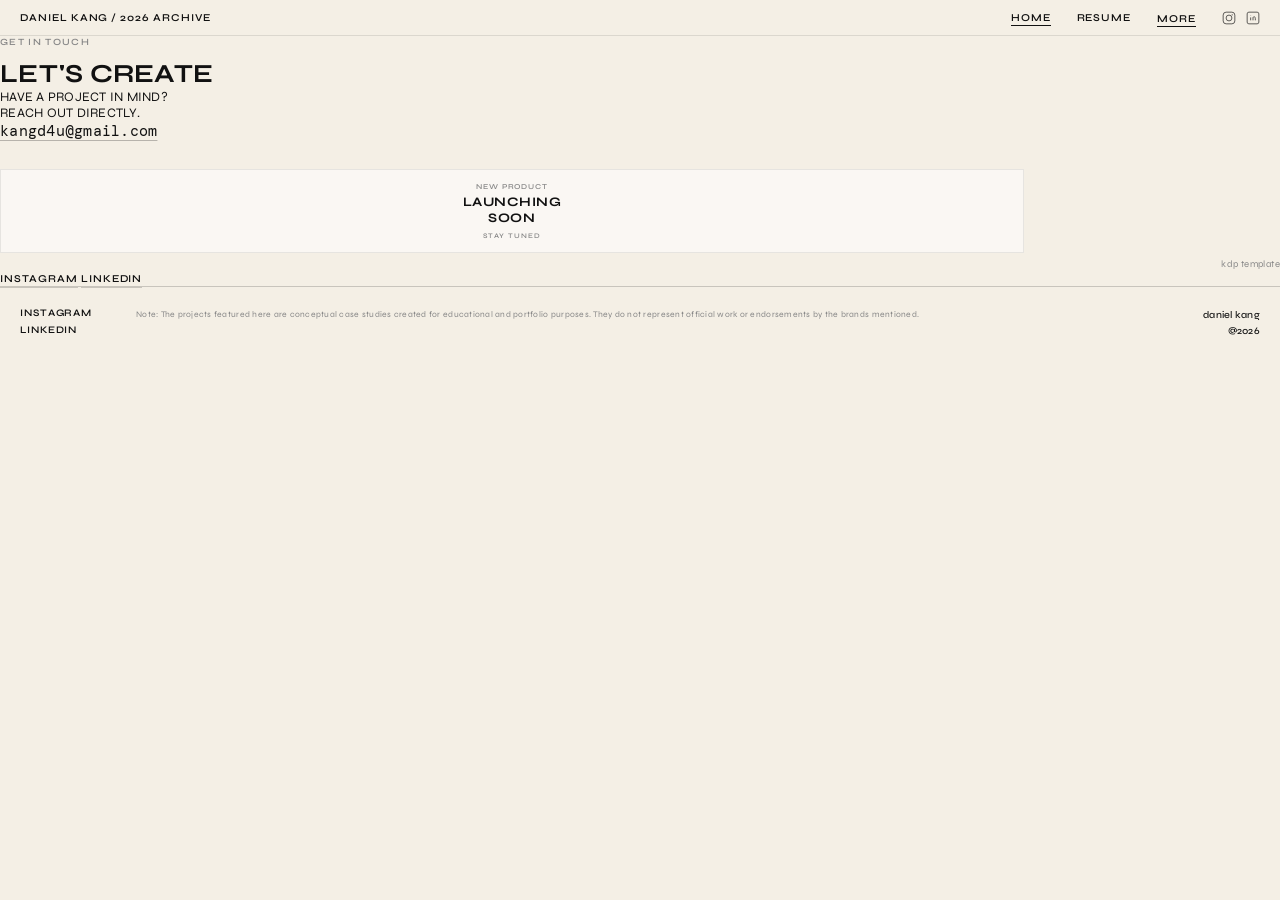
==== contact.html @ bf85c8f0 "Add files via upload" ====
<!DOCTYPE html>
<html lang="en">
<head>
  <meta charset="UTF-8" />
  <meta name="viewport" content="width=device-width, initial-scale=1.0" />
  <title>Contact — Daniel Kang</title>
  <link rel="stylesheet" href="style.css" />
  <link
    href="https://fonts.googleapis.com/css2?family=Cormorant+Garamond:ital,wght@0,300;0,400;1,300;1,400;1,600&family=DM+Mono:wght@300;400&family=Syne:wght@400;500;600;700&display=swap"
    rel="stylesheet"
  />
</head>
<body>

  <!-- NAV -->
  <nav class="nav">
    <a href="index.html" class="nav-logo">DANIEL KANG / 2026 ARCHIVE</a>
    <div class="nav-links">
      <a href="index.html" class="nav-link">HOME</a>
      <a href="resume.html" class="nav-link" target="_blank" rel="noopener">RESUME</a>
      <div class="nav-dropdown" id="moreDropdown">
        <button class="nav-link dropdown-trigger is-open" id="dropdownBtn" aria-expanded="false">
          MORE
        </button>
        <div class="dropdown-menu" id="dropdownMenu" aria-hidden="true">
          <a href="contact.html" class="dropdown-item">CONTACT</a>
          <a href="https://www.instagram.com/daniellllkang1" target="_blank" rel="noopener" class="dropdown-item">INSTAGRAM</a>
          <a href="https://www.linkedin.com/in/danielkanggg" target="_blank" rel="noopener" class="dropdown-item">LINKEDIN</a>
        </div>
      </div>
      <div class="nav-socials">
        <a href="https://www.instagram.com/daniellllkang1" target="_blank" rel="noopener" class="social-icon" aria-label="Instagram">
          <svg width="14" height="14" viewBox="0 0 24 24" fill="none" stroke="currentColor" stroke-width="1.5"><rect x="2" y="2" width="20" height="20" rx="5"/><circle cx="12" cy="12" r="5"/><circle cx="17.5" cy="6.5" r="1" fill="currentColor" stroke="none"/></svg>
        </a>
        <a href="https://www.linkedin.com/in/danielkanggg" target="_blank" rel="noopener" class="social-icon" aria-label="LinkedIn">
          <svg width="14" height="14" viewBox="0 0 24 24" fill="none" stroke="currentColor" stroke-width="1.5"><rect x="2" y="2" width="20" height="20" rx="3"/><line x1="8" y1="11" x2="8" y2="16"/><line x1="8" y1="8" x2="8" y2="8.5"/><path d="M12 11v5m0-5c0 0 .5-1 2-1s2 1 2 3v3"/></svg>
        </a>
      </div>
    </div>
  </nav>

  <!-- CONTACT PAGE -->
  <main class="contact-page">
    <div class="contact-page-inner">

      <div class="contact-page-left">
        <p class="contact-eyebrow">GET IN TOUCH</p>
        <h1 class="contact-page-headline">LET'S CREATE</h1>
        <p class="contact-page-sub">HAVE A PROJECT IN MIND?<br />REACH OUT DIRECTLY.</p>
        <a href="mailto:kangd4u@gmail.com" class="contact-email">kangd4u@gmail.com</a>
      </div>

      <div class="contact-page-right">
        <div class="contact-page-product">
          <div class="product-badge">
            <p class="product-badge-label">NEW PRODUCT</p>
            <p class="product-badge-main">LAUNCHING<br />SOON</p>
            <p class="product-badge-tag">STAY TUNED</p>
          </div>
        </div>
        <p class="hero-image-caption" style="text-align:right;">kdp template</p>
      </div>

    </div>

    <div class="contact-socials-row">
      <a href="https://www.instagram.com/daniellllkang1" target="_blank" rel="noopener" class="contact-social-link">INSTAGRAM</a>
      <a href="https://www.linkedin.com/in/danielkanggg" target="_blank" rel="noopener" class="contact-social-link">LINKEDIN</a>
    </div>
  </main>

  <!-- FOOTER -->
  <footer class="footer">
    <div class="footer-socials">
      <a href="https://www.instagram.com/daniellllkang1" target="_blank" rel="noopener" class="footer-social-link">INSTAGRAM</a>
      <a href="https://www.linkedin.com/in/danielkanggg" target="_blank" rel="noopener" class="footer-social-link">LINKEDIN</a>
    </div>
    <div class="footer-note">
      <p>Note: The projects featured here are conceptual case studies created for educational and portfolio purposes. They do not represent official work or endorsements by the brands mentioned.</p>
    </div>
    <div class="footer-credit">
      <p>daniel kang<br />@2026</p>
    </div>
  </footer>

  <script src="script.js"></script>
</body>
</html>
---- style.css ----
/* ══════════════════════════════════════════════
   DANIEL KANG / 2026 ARCHIVE — style.css
   Fonts: Cormorant Garamond · DM Mono · Syne
══════════════════════════════════════════════ */

/* ─── Google Fonts ──────────────────────── */
@import url('https://fonts.googleapis.com/css2?family=Cormorant+Garamond:ital,wght@0,300;0,400;1,300;1,400;1,600&family=DM+Mono:wght@300;400&family=Syne:wght@400;500;600;700&display=swap');

/* ─── Variables ──────────────────────────── */
:root {
  --bg:           #f4efe5;
  --bg-dark:      #1a1a1a;
  --text:         #111111;
  --text-muted:   #888888;
  --text-light:   #cccccc;
  --border:       rgba(0, 0, 0, 0.10);
  --border-dark:  rgba(0, 0, 0, 0.18);

  --font-display: 'Cormorant Garamond', Georgia, serif;
  --font-mono:    'DM Mono', 'Courier New', monospace;
  --font-body:    'Syne', sans-serif;

  --nav-h:  36px;
  --pad-x:  20px;
}

/* ─── Reset ──────────────────────────────── */
*,
*::before,
*::after { margin: 0; padding: 0; box-sizing: border-box; }

html { scroll-behavior: smooth; }

body {
  background: var(--bg);
  color: var(--text);
  font-family: var(--font-body);
  font-size: 13px;
  letter-spacing: 0.02em;
  -webkit-font-smoothing: antialiased;
}

a { text-decoration: none; color: inherit; }
img { display: block; width: 100%; height: 100%; object-fit: cover; }


/* ══════════════════════════════════════════
   NAV
══════════════════════════════════════════ */
.nav {
  position: fixed;
  top: 0; left: 0; right: 0;
  z-index: 200;
  background: var(--bg);
  height: var(--nav-h);
  display: flex;
  align-items: center;
  justify-content: space-between;
  padding: 0 var(--pad-x);
  border-bottom: 1px solid var(--border);
}

.nav-logo {
  font-family: var(--font-body);
  font-size: 10.5px;
  font-weight: 600;
  letter-spacing: 0.09em;
  text-transform: uppercase;
}

.nav-links {
  display: flex;
  align-items: center;
  gap: 26px;
}

/* Shared nav link style */
.nav-link,
.dropdown-trigger {
  font-family: var(--font-body);
  font-size: 10.5px;
  font-weight: 600;
  letter-spacing: 0.09em;
  text-transform: uppercase;
  color: var(--text);
  background: none;
  border: none;
  cursor: pointer;
  padding: 0;
  position: relative;
  transition: opacity 0.2s;
}

.nav-link::after,
.dropdown-trigger::after {
  content: '';
  position: absolute;
  bottom: -2px; left: 0;
  height: 1px;
  width: 0;
  background: var(--text);
  transition: width 0.25s ease;
}

.nav-link:hover::after,
.nav-link.active::after,
.dropdown-trigger:hover::after,
.dropdown-trigger.is-open::after {
  width: 100%;
}

/* Dropdown wrapper */
.nav-dropdown {
  position: relative;
}

/* Dropdown menu */
.dropdown-menu {
  position: absolute;
  top: calc(100% + 14px);
  right: 0;
  background: var(--bg);
  border: 1px solid var(--border-dark);
  min-width: 150px;
  display: flex;
  flex-direction: column;
  overflow: hidden;

  /* Hidden state */
  opacity: 0;
  pointer-events: none;
  transform: translateY(-6px);
  transition: opacity 0.2s ease, transform 0.2s ease;
}

.dropdown-menu.open {
  opacity: 1;
  pointer-events: auto;
  transform: translateY(0);
}

.dropdown-item {
  display: block;
  font-family: var(--font-body);
  font-size: 10.5px;
  font-weight: 600;
  letter-spacing: 0.09em;
  text-transform: uppercase;
  color: var(--text);
  padding: 10px 16px;
  transition: background 0.15s;
}

.dropdown-item:hover {
  background: rgba(0, 0, 0, 0.045);
}

/* Social icons in nav */
.nav-socials {
  display: flex;
  align-items: center;
  gap: 10px;
}

.social-icon {
  display: flex;
  align-items: center;
  color: var(--text);
  opacity: 0.75;
  transition: opacity 0.2s;
}

.social-icon:hover { opacity: 1; }


/* ══════════════════════════════════════════
   MAIN WRAPPER
══════════════════════════════════════════ */
main {
  padding-top: var(--nav-h);
}


/* ══════════════════════════════════════════
   SECTION 1 — HOME
══════════════════════════════════════════ */
.section-home {
  padding: 0 var(--pad-x);
}

/* ─── Hero Grid ──────────────────────────── */
.hero-grid {
  display: grid;
  grid-template-columns: 230px 1fr 1fr 150px;
  gap: 0 22px;
  padding: 18px 0 0;
  align-items: start;
}

/* Col 1 — hero image */
.hero-image-col {}

.hero-image-wrap {}

.hero-image {
  width: 100%;
  aspect-ratio: 3 / 4;
  background: #2b2b2b;
  position: relative;
  overflow: hidden;
}

.hero-image img {
  opacity: 0.8;
}

.hero-process-tag {
  position: absolute;
  top: 14px; left: 14px;
  font-family: var(--font-body);
  font-size: 9px;
  font-weight: 600;
  letter-spacing: 0.12em;
  text-transform: uppercase;
  color: rgba(255,255,255,0.6);
}

.hero-overlay-text {
  position: absolute;
  bottom: 14px; left: 14px;
  color: #fff;
}

.hero-overlay-text h1 {
  font-family: var(--font-display);
  font-style: italic;
  font-weight: 300;
  font-size: 54px;
  line-height: 0.9;
  letter-spacing: -0.01em;
}

.hero-sub-tag {
  display: block;
  font-family: var(--font-mono);
  font-size: 9px;
  font-weight: 400;
  color: rgba(255,255,255,0.55);
  margin-top: 6px;
  letter-spacing: 0.04em;
}

.hero-image-caption {
  font-family: var(--font-body);
  font-size: 9.5px;
  color: var(--text-muted);
  margin-top: 5px;
  letter-spacing: 0.04em;
}

/* Col 2 — mono tagline */
.hero-text-col {
  padding-top: 22px;
}

.hero-mono {
  font-family: var(--font-mono);
  font-size: 30px;
  font-weight: 300;
  line-height: 1.28;
  letter-spacing: -0.01em;
  color: var(--text);
}

/* Col 3 — CTA */
.hero-cta-col {
  padding-top: 22px;
}

.cta-headline {
  font-family: var(--font-body);
  font-size: 28px;
  font-weight: 700;
  letter-spacing: -0.01em;
  margin-bottom: 8px;
}

.cta-sub {
  font-family: var(--font-body);
  font-size: 10.5px;
  font-weight: 700;
  letter-spacing: 0.07em;
  text-transform: uppercase;
  line-height: 1.7;
  margin-bottom: 12px;
}

.cta-email {
  font-family: var(--font-mono);
  font-size: 13px;
  color: var(--text);
  text-decoration: underline;
  text-underline-offset: 3px;
  text-decoration-color: var(--border-dark);
  transition: text-decoration-color 0.2s;
}

.cta-email:hover {
  text-decoration-color: var(--text);
}

/* Col 4 — product card */
.hero-product-col {}

.hero-product {
  width: 100%;
  aspect-ratio: 3 / 4;
  background: #d8d2c6;
  overflow: hidden;
  position: relative;
  display: flex;
  align-items: center;
  justify-content: center;
  padding: 14px;
}

.hero-product img {
  position: absolute;
  inset: 0;
}

.product-badge {
  position: relative;
  text-align: center;
  background: rgba(255,255,255,0.55);
  padding: 12px 10px;
  border: 1px solid rgba(0,0,0,0.08);
  width: 80%;
}

.product-badge-label {
  font-size: 7.5px;
  font-weight: 600;
  letter-spacing: 0.12em;
  text-transform: uppercase;
  color: var(--text-muted);
  margin-bottom: 4px;
}

.product-badge-main {
  font-family: var(--font-body);
  font-size: 13px;
  font-weight: 700;
  line-height: 1.2;
  letter-spacing: 0.04em;
  text-transform: uppercase;
  margin-bottom: 6px;
}

.product-badge-tag {
  font-size: 7px;
  font-weight: 600;
  letter-spacing: 0.14em;
  text-transform: uppercase;
  color: var(--text-muted);
}

/* ─── Archive Title ──────────────────────── */
.archive-title {
  font-family: var(--font-body);
  font-weight: 700;
  font-size: clamp(26px, 4.5vw, 46px);
  letter-spacing: -0.01em;
  text-transform: uppercase;
  padding: 14px 0 10px;
  border-top: 1px solid var(--border-dark);
  margin-top: 12px;
  line-height: 1;
}


/* ══════════════════════════════════════════
   SECTION 2 — PORTFOLIO
══════════════════════════════════════════ */
.section-portfolio {
  padding: 4px var(--pad-x) 70px;
}

/* ─── Row layouts ──────────────────────── */
.project-row {
  display: grid;
  gap: 20px;
  margin-bottom: 26px;
  align-items: start;
}

.row-2col-narrow-wide {
  grid-template-columns: 160px 380px;
}

.row-3col {
  grid-template-columns: 160px 250px 250px;
}

/* ─── Project item ──────────────────────── */
.project-item {
  display: flex;
  flex-direction: column;
  gap: 5px;
}

.project-label {
  font-family: var(--font-body);
  font-size: 9.5px;
  font-weight: 500;
  letter-spacing: 0.05em;
  color: var(--text-muted);
}

/* ─── Thumb types ──────────────────────── */
.project-thumb {
  overflow: hidden;
  width: 100%;
  position: relative;
}

.project-thumb img {
  width: 100%;
  height: 100%;
  object-fit: cover;
  display: block;
}

.phone-thumb      { aspect-ratio: 9 / 16; }
.portrait-thumb   { aspect-ratio: 2 / 3; }
.mood-board-thumb { aspect-ratio: 1 / 1; background: #ede8dd; }
.wide-thumb       { aspect-ratio: 4 / 3; }
.glossier-thumb   {}

/* Placeholders (remove when adding real images) */
.thumb-placeholder {
  width: 100%; height: 100%;
  display: flex;
  flex-direction: column;
  align-items: center;
  justify-content: center;
  padding: 16px;
  text-align: center;
}

.thumb-placeholder.dark   { background: #1e1e1e; color: #fff; }
.thumb-placeholder.cream  { background: #f0ead8; color: var(--text); }
.thumb-placeholder.mid    { background: #c8c2b5; }
.thumb-placeholder.pink   { background: #f0cac5; color: var(--text); }
.thumb-placeholder.sage   { background: #b5bcad; color: #fff; }

/* Jo Malone placeholder */
.thumb-brand {
  font-family: var(--font-display);
  font-style: italic;
  font-size: 18px;
  font-weight: 300;
  line-height: 1.2;
  color: #fff;
  letter-spacing: 0.03em;
}

/* LACAFE placeholder */
.cafe-name {
  font-family: var(--font-body);
  font-size: 16px;
  font-weight: 700;
  letter-spacing: 0.06em;
  margin-bottom: 8px;
}

.cafe-sub {
  font-size: 9px;
  font-weight: 500;
  letter-spacing: 0.04em;
  line-height: 1.6;
  color: var(--text-muted);
}

/* Glossier placeholder */
.glossier-wordmark {
  font-family: var(--font-display);
  font-style: italic;
  font-size: 42px;
  font-weight: 400;
  letter-spacing: -0.01em;
}

/* Home decor placeholder */
.home-icon  { font-size: 20px; margin-bottom: 8px; }
.home-label {
  font-size: 8.5px;
  font-weight: 600;
  letter-spacing: 0.08em;
  line-height: 1.6;
  text-transform: uppercase;
}

/* Studio placeholder */
.studio-thumb-inner { justify-content: flex-start; padding: 14px; }
.studio-label {
  font-family: var(--font-body);
  font-size: 10px;
  font-weight: 600;
  letter-spacing: 0.12em;
  text-transform: uppercase;
  color: rgba(255,255,255,0.5);
}

/* ─── Mood board grid ──────────────────────── */
.mood-grid {
  width: 100%; height: 100%;
  display: grid;
  grid-template-columns: repeat(3, 1fr);
  grid-template-rows: repeat(3, 1fr);
  gap: 2px;
}

.mood-cell { background: #d4cfc4; }
.mc-1 { background: #c8c4b8; }
.mc-2 { background: #b8bfb2; }
.mc-3 { background: #ddd8ce; }
.mc-4 { background: #cfc9bc; }
.mc-5 {
  background: #e8e2d6;
  display: flex; align-items: center; justify-content: center;
  font-family: var(--font-body);
  font-size: 9px;
  font-weight: 600;
  letter-spacing: 0.1em;
  text-transform: uppercase;
  color: var(--text-muted);
}
.mc-6 { background: #b5b0a6; }
.mc-7 { background: #d2cdbf; }
.mc-8 { background: #c4bfb3; }
.mc-9 { background: #dbd6ca; }


/* ══════════════════════════════════════════
   SECTION 3 — CONTACT
══════════════════════════════════════════ */
.section-contact {
  padding: 60px var(--pad-x) 72px;
  border-top: 1px solid var(--border-dark);
}

.contact-inner {
  max-width: 500px;
}

.contact-eyebrow {
  font-size: 9.5px;
  font-weight: 600;
  letter-spacing: 0.14em;
  text-transform: uppercase;
  color: var(--text-muted);
  margin-bottom: 10px;
}

.contact-headline {
  font-family: var(--font-body);
  font-size: 38px;
  font-weight: 700;
  letter-spacing: -0.01em;
  margin-bottom: 12px;
  line-height: 1;
}

.contact-sub {
  font-size: 10.5px;
  font-weight: 700;
  letter-spacing: 0.07em;
  text-transform: uppercase;
  line-height: 1.8;
  margin-bottom: 16px;
}

.contact-email {
  font-family: var(--font-mono);
  font-size: 15px;
  color: var(--text);
  text-decoration: underline;
  text-underline-offset: 4px;
  text-decoration-color: rgba(0,0,0,0.25);
  transition: text-decoration-color 0.2s;
  display: inline-block;
  margin-bottom: 28px;
}

.contact-email:hover {
  text-decoration-color: var(--text);
}

.contact-socials {
  display: flex;
  gap: 20px;
}

.contact-social-link {
  font-family: var(--font-body);
  font-size: 10.5px;
  font-weight: 600;
  letter-spacing: 0.09em;
  text-transform: uppercase;
  color: var(--text);
  border-bottom: 1px solid var(--border-dark);
  padding-bottom: 2px;
  transition: border-color 0.2s;
}

.contact-social-link:hover {
  border-color: var(--text);
}


/* ══════════════════════════════════════════
   FOOTER
══════════════════════════════════════════ */
.footer {
  display: grid;
  grid-template-columns: 100px 1fr 100px;
  gap: 16px;
  padding: 20px var(--pad-x);
  border-top: 1px solid var(--border-dark);
  align-items: start;
}

.footer-socials {
  display: flex;
  flex-direction: column;
  gap: 5px;
}

.footer-social-link {
  font-family: var(--font-body);
  font-size: 10px;
  font-weight: 600;
  letter-spacing: 0.09em;
  text-transform: uppercase;
  color: var(--text);
  transition: opacity 0.2s;
}

.footer-social-link:hover { opacity: 0.5; }

.footer-note {
  font-size: 8.5px;
  color: var(--text-muted);
  line-height: 1.7;
}

.footer-credit {
  text-align: right;
  font-family: var(--font-body);
  font-size: 10px;
  font-weight: 500;
  line-height: 1.6;
  color: var(--text);
}


/* ══════════════════════════════════════════
   RESUME PAGE (resume.html)
══════════════════════════════════════════ */
.resume-page {
  padding-top: var(--nav-h);
  min-height: 100vh;
  display: flex;
  align-items: flex-start;
}

.resume-container {
  padding: 56px var(--pad-x) 80px;
  width: 100%;
  max-width: 760px;
}

.resume-header {
  border-bottom: 1px solid var(--border-dark);
  padding-bottom: 20px;
  margin-bottom: 36px;
}

.resume-header h1 {
  font-family: var(--font-display);
  font-style: italic;
  font-weight: 300;
  font-size: 48px;
  letter-spacing: -0.01em;
  margin-bottom: 4px;
}

.resume-header p {
  font-size: 10.5px;
  font-weight: 500;
  letter-spacing: 0.09em;
  text-transform: uppercase;
  color: var(--text-muted);
}

.resume-section {
  margin-bottom: 40px;
  padding-bottom: 40px;
  border-bottom: 1px solid var(--border);
}

.resume-section:last-child {
  border-bottom: none;
}

.resume-section-title {
  font-family: var(--font-body);
  font-size: 9.5px;
  font-weight: 700;
  letter-spacing: 0.14em;
  text-transform: uppercase;
  color: var(--text-muted);
  margin-bottom: 20px;
}

.resume-summary {
  font-size: 13px;
  line-height: 1.8;
  max-width: 600px;
}

.resume-skills-grid {
  display: grid;
  grid-template-columns: 1fr 1fr;
  gap: 20px;
}

.resume-skills-label {
  font-size: 10px;
  font-weight: 700;
  letter-spacing: 0.08em;
  text-transform: uppercase;
  margin-bottom: 10px;
}

.resume-skills-list {
  list-style: none;
  display: flex;
  flex-direction: column;
  gap: 6px;
}

.resume-skills-list li {
  font-size: 12px;
  color: var(--text);
  line-height: 1.5;
  padding-left: 12px;
  position: relative;
}

.resume-skills-list li::before {
  content: '—';
  position: absolute;
  left: 0;
  color: var(--text-muted);
  font-size: 10px;
}

.resume-entry {
  margin-bottom: 28px;
}

.resume-entry:last-child { margin-bottom: 0; }

.resume-entry-header {
  display: flex;
  justify-content: space-between;
  align-items: baseline;
  gap: 16px;
  margin-bottom: 3px;
}

.resume-role {
  font-family: var(--font-body);
  font-size: 13px;
  font-weight: 700;
  letter-spacing: 0.01em;
}

.resume-date {
  font-family: var(--font-mono);
  font-size: 10px;
  color: var(--text-muted);
  white-space: nowrap;
}

.resume-company {
  font-size: 11px;
  color: var(--text-muted);
  letter-spacing: 0.03em;
  margin-bottom: 10px;
}

.resume-bullets {
  list-style: none;
  display: flex;
  flex-direction: column;
  gap: 6px;
}

.resume-bullets li {
  font-size: 12px;
  line-height: 1.7;
  padding-left: 14px;
  position: relative;
  color: var(--text);
}

.resume-bullets li::before {
  content: '·';
  position: absolute;
  left: 0;
  color: var(--text-muted);
  font-size: 16px;
  line-height: 1.3;
}


/* ══════════════════════════════════════════
   ANIMATIONS
══════════════════════════════════════════ */
@keyframes fadeUp {
  from { opacity: 0; transform: translateY(14px); }
  to   { opacity: 1; transform: translateY(0); }
}

.hero-grid,
.archive-title {
  animation: fadeUp 0.55s ease both;
}

.hero-text-col   { animation-delay: 0.08s; }
.hero-cta-col    { animation-delay: 0.14s; }
.hero-product-col{ animation-delay: 0.20s; }
.archive-title   { animation-delay: 0.24s; }


/* ══════════════════════════════════════════
   RESPONSIVE — TABLET
══════════════════════════════════════════ */
@media (max-width: 900px) {
  .hero-grid {
    grid-template-columns: 1fr 1fr;
    grid-template-rows: auto auto;
  }

  .hero-product-col { display: none; }

  .row-3col {
    grid-template-columns: 160px 1fr;
  }

  .row-2col-narrow-wide {
    grid-template-columns: 160px 1fr;
  }

  .footer {
    grid-template-columns: 1fr 1fr;
  }

  .footer-credit { grid-column: 2; }
  .footer-note   { grid-column: 1 / -1; order: 3; }
}

/* ══════════════════════════════════════════
   RESPONSIVE — MOBILE
══════════════════════════════════════════ */
@media (max-width: 600px) {
  :root { --pad-x: 14px; }

  .nav-logo { display: none; }

  .hero-grid {
    grid-template-columns: 1fr;
    gap: 18px 0;
  }

  .hero-text-col,
  .hero-cta-col { padding-top: 0; }

  .row-2col-narrow-wide,
  .row-3col {
    grid-template-columns: 1fr;
    max-width: 300px;
  }

  .archive-title { font-size: 22px; }

  .footer {
    grid-template-columns: 1fr;
    gap: 18px;
  }

  .footer-credit { text-align: left; }
}
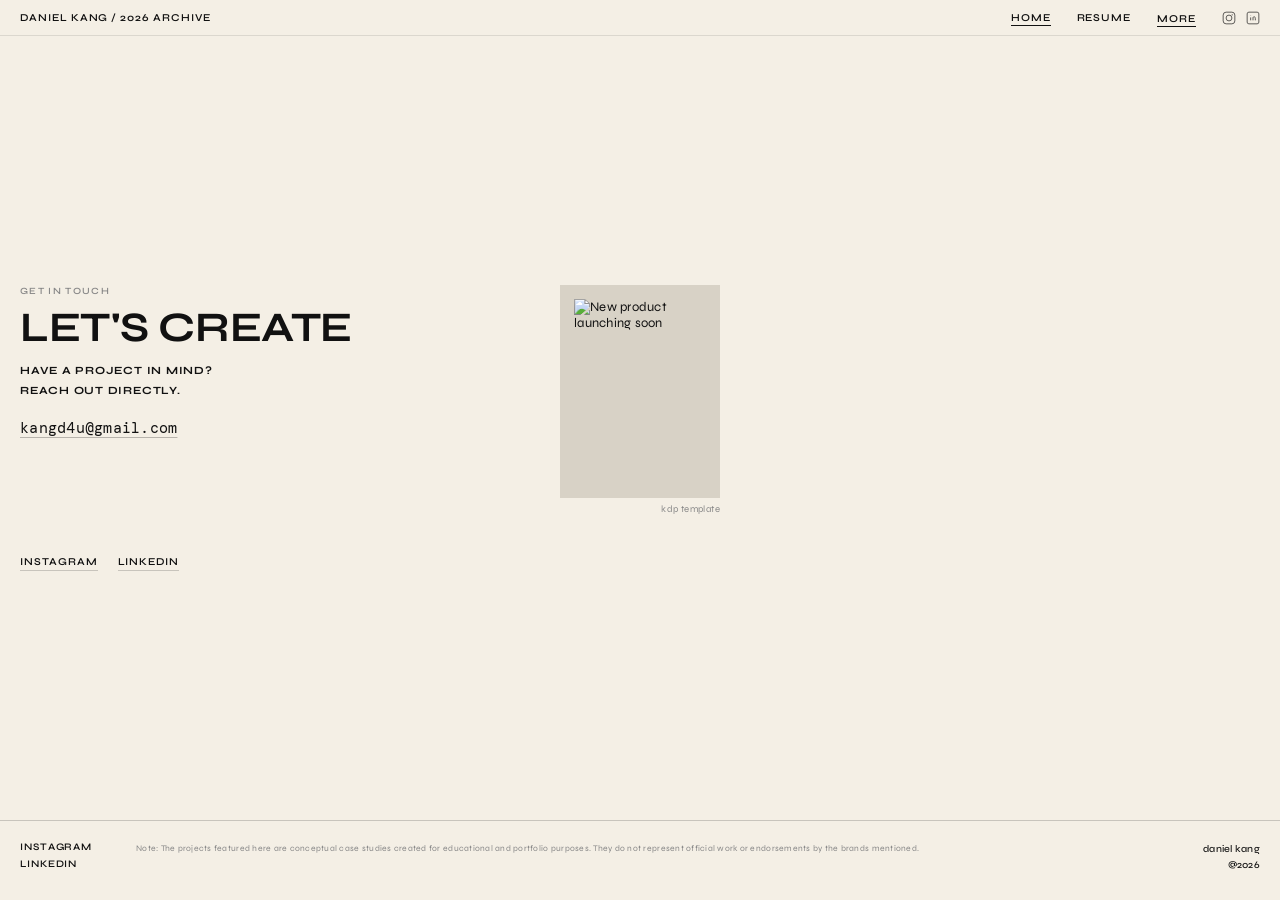
==== commit 90eeca9b: "Update contact.html" ====
--- a/contact.html
+++ b/contact.html
@@ -52,11 +52,7 @@
 
       <div class="contact-page-right">
         <div class="contact-page-product">
-          <div class="product-badge">
-            <p class="product-badge-label">NEW PRODUCT</p>
-            <p class="product-badge-main">LAUNCHING<br />SOON</p>
-            <p class="product-badge-tag">STAY TUNED</p>
-          </div>
+          <img src="images/product-card.jpg" alt="New product launching soon" />
         </div>
         <p class="hero-image-caption" style="text-align:right;">kdp template</p>
       </div>
--- a/style.css
+++ b/style.css
@@ -543,7 +543,68 @@
 
 
 /* ══════════════════════════════════════════
-   SECTION 3 — CONTACT
+   CONTACT PAGE (contact.html)
+══════════════════════════════════════════ */
+.contact-page {
+  padding: calc(var(--nav-h) + 60px) var(--pad-x) 60px;
+  min-height: calc(100vh - 80px);
+  display: flex;
+  flex-direction: column;
+  justify-content: center;
+}
+
+.contact-page-inner {
+  display: grid;
+  grid-template-columns: 1fr 160px;
+  gap: 40px;
+  align-items: start;
+  max-width: 700px;
+  margin-bottom: 40px;
+}
+
+.contact-page-headline {
+  font-family: var(--font-body);
+  font-size: 42px;
+  font-weight: 700;
+  letter-spacing: -0.01em;
+  margin-bottom: 12px;
+  line-height: 1;
+}
+
+.contact-page-sub {
+  font-size: 11px;
+  font-weight: 700;
+  letter-spacing: 0.07em;
+  text-transform: uppercase;
+  line-height: 1.8;
+  margin-bottom: 18px;
+}
+
+.contact-page-product {
+  width: 100%;
+  aspect-ratio: 3 / 4;
+  background: #d8d2c6;
+  display: flex;
+  align-items: center;
+  justify-content: center;
+  padding: 14px;
+}
+
+.contact-socials-row {
+  display: flex;
+  gap: 20px;
+}
+
+@media (max-width: 600px) {
+  .contact-page-inner {
+    grid-template-columns: 1fr;
+  }
+  .contact-page-headline { font-size: 32px; }
+}
+
+
+/* ══════════════════════════════════════════
+   SECTION 3 — CONTACT (inline, legacy)
 ══════════════════════════════════════════ */
 .section-contact {
   padding: 60px var(--pad-x) 72px;
